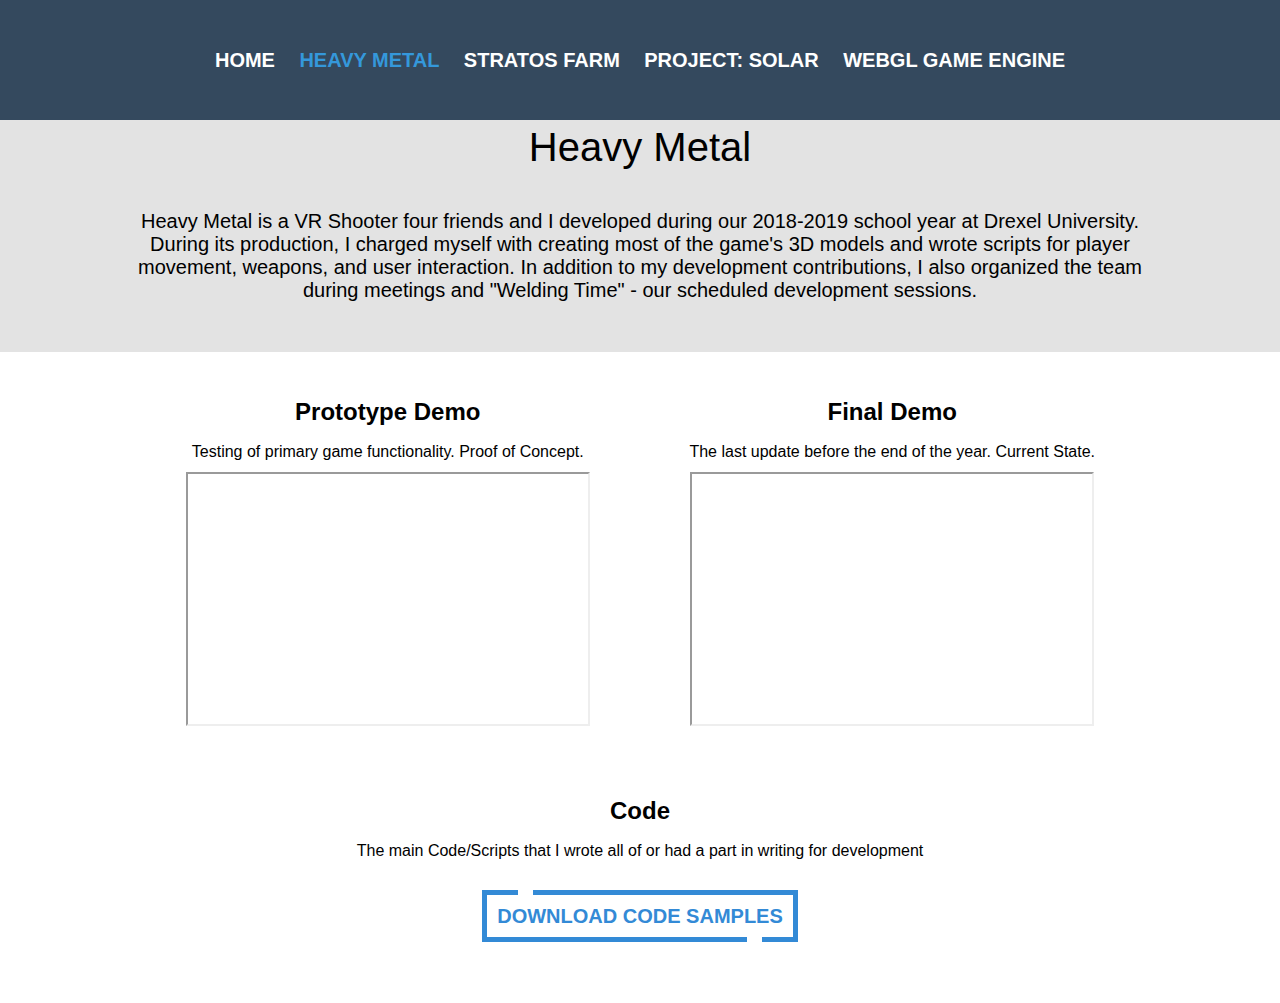
==== heavymetal.html @ 2dfabe32 "Init" ====
<!doctype html>
<html lang="en">
	<head>
		<meta charset="utf-8" name="viewport" content="width=device-width, initial-scale=1">
		<link href="css/portfoliostylesheet.css" rel="stylesheet">
		<title>Tristan Holub - Portfolio</title>
		<script> </script>
	</head>
	<body>
		<div class="header">
			<input type="checkbox" id="check">
			<label for="check" class="show-menu">&#9776;</label>
			<nav class="navigation">
				<a href="home.html">Home</a>
				<a id="currentPg" href="#">Heavy Metal</a>
				<a href="stratosfarm.html">Stratos Farm</a>
				<a href="projectsolar.html">Project: Solar</a>
				<a href="webengine.html">WebGL Game Engine</a>
				<label for="check" class="hide-menu">&#x1F5D9;</label>
			</nav>
		</div>
		<div class="description">
			<h2>Heavy Metal</h2>
			<p>
				Heavy Metal is a VR Shooter four friends and I developed during our 2018-2019 school year at Drexel University. During its production, I charged myself with creating most of the game's 3D models and wrote scripts for player movement, weapons, and user interaction. In addition to my development contributions, I also organized the team during meetings and "Welding Time" - our scheduled development sessions.
			</p>
		</div>
		<div class="content">
			<div class="item">
				<h2>Prototype Demo</h2>
				<p>Testing of primary game functionality. Proof of Concept.</p>
				<iframe src="https://www.youtube.com/embed/lQDwpTIVuFo?rel=0" allow="accelerometer; autoplay; encrypted-media; gyroscope; picture-in-picture" allowfullscreen></iframe>
			</div>
			<div class="item">
				<h2>Final Demo</h2>
				<p>The last update before the end of the year. Current State.</p>
				<iframe src="https://www.youtube.com/embed/Sh9V_EJc_ak?rel=0" allow="accelerometer; autoplay; encrypted-media; gyroscope; picture-in-picture" allowfullscreen></iframe>
			</div>
		</div>
		<div class="extra">
			<h2>Code</h2>
			<p>The main Code/Scripts that I wrote all of or had a part in writing for development</p>
			<div class="btnContainer">
				<a class="thinbtn" href="HeavyMetalScripts.zip" target="_blank">Download Code Samples</a>
			</div>
		</div>
	</body>
</html>
---- css/portfoliostylesheet.css ----
*{
    margin: 0;
    padding: 0;
    font-family: verdana, sans-serif;
}

.center{
    display: block;
    margin-left: auto;
    margin-right: auto;
    width: 50%;
}

iframe{
    width: 400px;
    height: 250px;
}

.header{
    height: 100px;
    background: #34495e;
    padding: 10px;
    color: #ffffff;
}

.intro{
    padding: 20px;
    height: 250px;
    color: #ffffff;
    text-align: right;
    padding-top: 50px;
    line-height: 30px;
    background: #1E1E1E;
    background-image: url("../images/backdropcode.png");
    background-repeat: no-repeat;
    background-position: left;
    background-size: auto;
}

.socialIcons img{
    width: 50px;
    height: 50px;
}

.navigation{
    text-align: center;
    line-height: 100px;
}
.navigation a{
    color: #ffffff;
    text-transform: uppercase;
    font-size: 20px;
    font-weight: bold;
    text-decoration: none;
    padding: 0 10px;
    transition: 0.4s;
}
.show-menu,.hide-menu{
    transition: 0.4s;
    font-size: 40px;
    cursor: pointer;
    display: none;
}
.show-menu{
    float: left;
}
.show-menu{
    line-height: 100px;
}
.navigation a:hover,.show-menu:hover,.hide-menu:hover{
    color: #3498db;
}

.content{
    margin: auto;
    width: 95%;
    padding: 20px;
    text-align: center;
}
.content .item{
    display: inline-block;
    width: 500px;
    padding-top: 20px;
    padding-bottom: 20px;
    text-align: center;
    line-height: 40px;
}
.content .imgItem img{
    width: 40%;
}

.thinbtn{
    padding: 10px;
    background: none;
    border: 5px solid;
    color: #338ad6;
    text-decoration: none;
    font-weight: bold;
    text-transform: uppercase;
    cursor: pointer;
    font-size: 20px;
    position: relative;
    transition: 0.4s;
}
.thinbtn::before,.thinbtn::after{
    content: "";
    position: absolute;
    width: 15px;
    height: 6px;
    background: #1E1E1E;
    transition: 0.4s;
}
.content .thinbtn::before, .content .thinbtn::after, .extra .thinbtn::before, .extra .thinbtn::after{
    background: #ffffff;
}
.thinbtn::before{
    top: -5px;
    left: 10%;
}
.thinbtn::after{
    bottom: -5px;
    right: 10%;
}
.thinbtn:hover::before{
    left: 80%;
}
.thinbtn:hover::after{
    right: 80%;
}
.thinbtn:hover{
    color: #15436b;
}

#check{
    position: absolute;
    visibility: hidden;
    z-index: -1111;
}

#currentPg{
    color: #3498db;
}

#check:checked ~ .navigation{
        left: 0;
    }

.squareImg{
    width: 50%;
    height: 50%;
}

#titleImg{
    padding-top: 10px;
    width: 50%;
}

@media screen and (max-width:720px){
    .show-menu,.hide-menu{
        display: block;
    }
    .hide-menu{
        position: absolute;
        top: 20px;
        right: 20px;
    }
    .navigation{
        position: fixed;
        width: 40%;
        height: 100vh;
        background: #333333;
        left: -100%;
        top: 0;
        text-align: center;
        padding: 80px 0;
        line-height: normal;
        transition: 0.7s;
    }
    .navigation a{
        display: block;
        padding: 20px;
    }
    #check:checked ~ .navigation{
        left: 0;
    }
}
.description{
    text-align: center;
    width: 100%;
    background: #e3e3e3;
    padding-top: 5px;
    padding-bottom: 10px;
}
.description h2{
    font-size: 40px;
    font-weight: 450;
}
.description p{
    padding: 40px;
    padding-left: 10%;
    padding-right: 10%;
    font-size: 20px;
}

.extra{
    text-align: center;
    line-height: 20px;
    margin-bottom: 50px;
}

.extra h2{
    padding: 20px;
}

.extra p{
    padding-bottom: 20px;
}

.btnContainer{
    padding: 20px;
    line-height: 30px;
}
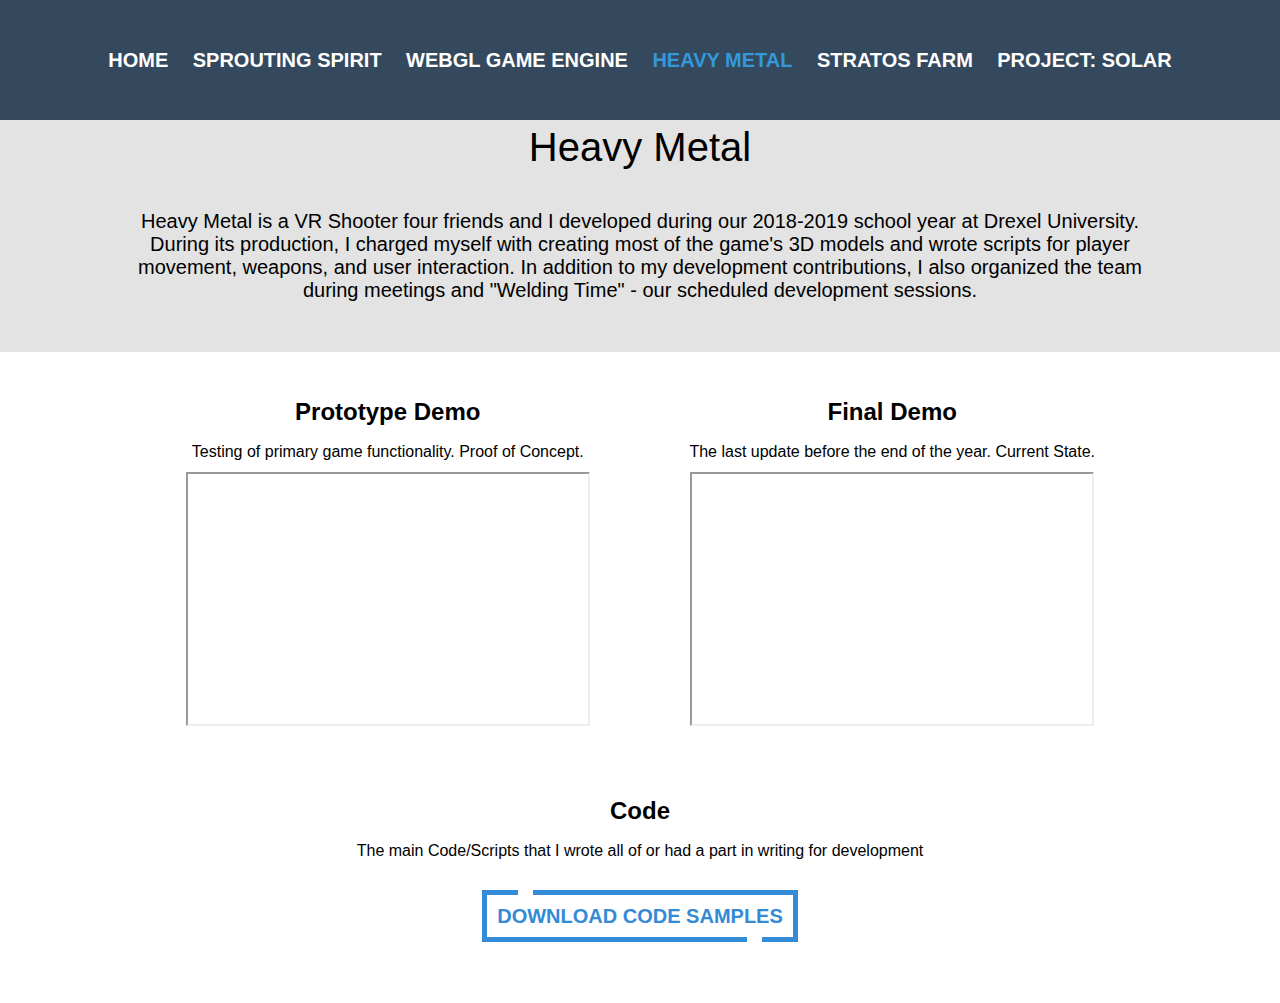
==== commit f2b08f27: "Add sprouting spirit page" ====
--- a/heavymetal.html
+++ b/heavymetal.html
@@ -11,11 +11,12 @@
 			<input type="checkbox" id="check">
 			<label for="check" class="show-menu">&#9776;</label>
 			<nav class="navigation">
-				<a href="home.html">Home</a>
+				<a href="index.html">Home</a>
+				<a href="sproutingspirit.html">Sprouting Spirit</a>
+				<a href="webengine.html">WebGL Game Engine</a>
 				<a id="currentPg" href="#">Heavy Metal</a>
 				<a href="stratosfarm.html">Stratos Farm</a>
 				<a href="projectsolar.html">Project: Solar</a>
-				<a href="webengine.html">WebGL Game Engine</a>
 				<label for="check" class="hide-menu">&#x1F5D9;</label>
 			</nav>
 		</div>
--- a/css/portfoliostylesheet.css
+++ b/css/portfoliostylesheet.css
@@ -69,6 +69,13 @@
 }
 .navigation a:hover,.show-menu:hover,.hide-menu:hover{
     color: #3498db;
+}
+
+.about{
+    margin: auto;
+    width: 75%;
+    padding: 20px;
+    text-align: justify;
 }
 
 .content{
